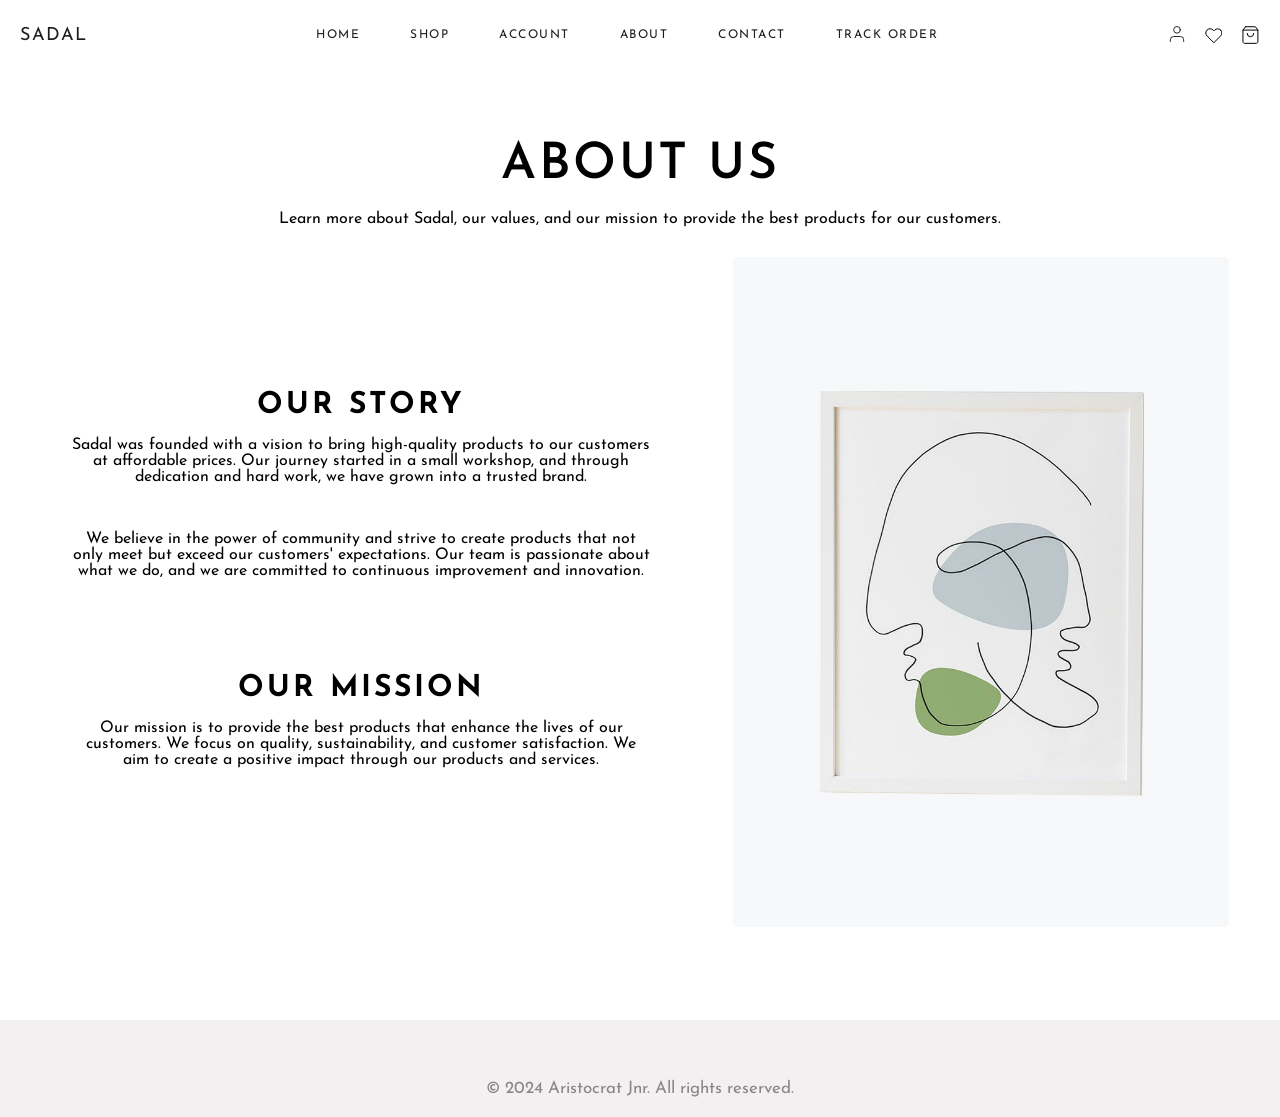
==== about.html @ 6a3a8642 "init" ====
<!DOCTYPE html>
<html lang="en">

<head>
    <meta charset="UTF-8">
    <meta name="viewport" content="width=device-width, initial-scale=1.0">
    <title>About Us - Sadal</title>
    <link href="https://fonts.googleapis.com/css2?family=Josefin+Sans:wght@500;600&display=swap" rel="stylesheet">
    <link rel="stylesheet" href="https://cdnjs.cloudflare.com/ajax/libs/font-awesome/5.14.0/css/all.min.css">
    <link rel="icon" type="image/x-icon" href="images/favicon.ico">
    <link rel="stylesheet" href="style.css"> <!-- Main styles for the site -->
    <link rel="stylesheet" href="about.css"> <!-- Specific styles for the about page -->
</head>

<body>
    <!-- HEADER -->
    <header>
        <div class="container">
            <div class="navbar">
                <a class="logo" href="index.html">Sadal</a>
                <ul class="nav-list">
                    <li><a href="index.html">Home</a></li>
                    <li><a href="shop.html">Shop</a></li>
                    <li><a href="account.html">Account</a></li>
                    <li><a href="about.html">About</a></li>
                    <li><a href="contact.html">Contact</a></li>
                    <li><a href="track_order.html">Track Order</a></li>

                </ul>
                <div class="icons">
                    <svg xmlns="http://www.w3.org/2000/svg" width="20" height="20" viewBox="0 0 24 24" fill="none" stroke="currentColor" stroke-width="1" stroke-linecap="round" stroke-linejoin="round" class="feather feather-user">
                        <path d="M20 21v-2a4 4 0 0 0-4-4H8a4 4 0 0 0-4 4v2"></path>
                        <circle cx="12" cy="7" r="4"></circle>
                    </svg>
                    <svg xmlns="http://www.w3.org/2000/svg" class="qodef-wishlist-heart-svg" x="0px" y="0px" width="17.5px" height="15.542px" viewBox="1.075 1.364 17.5 15.542">
                        <path fill="none" stroke="#000000" stroke-linecap="round" stroke-linejoin="round" d="M16.674,3.385 c-1.644-1.644-4.309-1.644-5.953,0c-0.001,0-0.001,0-0.001,0L9.907,4.198l-0.81-0.813c-1.645-1.644-4.313-1.644-5.956,0 c-1.645,1.644-1.645,4.312,0,5.957l0.812,0.81l5.954,5.956l5.956-5.956l0.811-0.81c1.644-1.645,1.646-4.311,0.002-5.955 C16.676,3.387,16.676,3.386,16.674,3.385z"></path>
                    </svg>
                    <svg xmlns="http://www.w3.org/2000/svg" class="qodef-dropdown-cart-svg" width="19.816" height="18" viewBox="51.878 -0.952 19.816 18">
                        <g fill="none" stroke="#000" stroke-linecap="round" stroke-linejoin="round">
                            <path d="M57.33-.197L54.843 3.12v11.61c0 .916.742 1.658 1.659 1.658h11.609c.917 0 1.659-.742 1.659-1.658V3.12L67.283-.197H57.33zM54.843 3.12h14.928M65.624 6.438a3.317 3.317 0 11-6.634 0"></path>
                        </g>
                    </svg>
                </div>
                <div class="menu-toggle">
                    <i class="fas fa-bars"></i>
                    <i class="fas fa-times"></i>
                </div>
            </div>
        </div>
    </header>

    <!-- ABOUT PAGE CONTENT -->
    <section class="about">
        <div class="container">
            <h1>About Us</h1>
            <p>Learn more about Sadal, our values, and our mission to provide the best products for our customers.</p>
            <div class="about-content" align="center">
                <div class="about-text">
                    <h2>Our Story</h2><br>
                    <p>Sadal was founded with a vision to bring high-quality products to our customers at affordable prices. Our journey started in a small workshop, and through dedication and hard work, we have grown into a trusted brand.</p><br>
                    <p>We believe in the power of community and strive to create products that not only meet but exceed our customers' expectations. Our team is passionate about what we do, and we are committed to continuous improvement and innovation.</p><br><br><br><br>
                    <h2>Our Mission</h2><br>
                    <p>Our mission is to provide the best products that enhance the lives of our customers. We focus on quality, sustainability, and customer satisfaction. We aim to create a positive impact through our products and services.</p>
                </div>
                <div class="about-image">
                    <img src="images/shop-8.jpg" alt="About Us">
                </div>
            </div>
        </div>
    </section>

    <!-- FOOTER -->
    <footer>
        <div class="container" align="center">
            <p>&copy; 2024 Aristocrat Jnr. All rights reserved.</p>
        </div>
    </footer>
</body>

</html>
---- style.css ----
* {
    margin: 0;
    padding: 0;
    box-sizing: border-box;
}

@font-face {
    font-family: "TheGwatmey";
    src: url('textfonts/TheGwathmey.woff') format('woff');
}

@font-face {
    font-family: "EBGaramondItalic";
    src: url('textfonts/EBGaramond-Italic.woff') format('woff');
}

html {
    font-size: 10px;
    font-family: "Josefin Sans", sans-serif;
}

:root {
    --primary-color: #1d1d1d;        
}

.container,
.small-container,
.medium-container {
    width: 100%;
    max-width: 130rem;
    margin: auto;
    padding: 0 2rem;
}

.small-container {
    max-width: 100rem;
}

.medium-container {
    max-width: 120rem;
}

ul {
    list-style: none;
}

a {
    text-decoration: none;
    color: var(--primary-color);
}

/* HEADER */

.navbar .logo {
    font-size: 1.8rem;
}

.navbar {
    display: flex;
    align-items: center;
    justify-content: space-between;
    padding: 2rem 0;
    height: 7rem;
}

.nav-list {
    display: flex;
}

.nav-list li:not(:last-child) {
    margin-right: 5rem; 
}

.navbar a {
    font-size: 1.2rem;
    text-transform: uppercase;
    letter-spacing: 1.5px;
}

.navbar a {
    transition: opacity .3s;
}

.navbar a:hover {
    opacity: .6;
}

.navbar div svg:not(:last-child) {
    margin-right: 1.5rem;
}

.menu-toggle {
    font-size: 2.2rem;
    color: #ddd;
    cursor: pointer;
    display: none;
    z-index: 1000;
}

.timeless {
    font-size: 5rem;
    color: #f42153;
    font-family: "TheGwatmey";
    font-weight: normal;
}

.row {
    display: flex;
    justify-content: space-around;
    align-items: center;
    flex-wrap: wrap;
}

.hero {
    background-color: #f2f0f1;
}

.col-2 {
    flex-basis: 50%;
    min-width: 30rem;
}

.hero-info {
    flex-basis: 50%;
    align-self: flex-start;
    padding: 12rem 0;
    min-width: 30rem;
}

.hero-image {
    min-width: 30rem;
}

.col-2 img,
.hero-image img {
    max-width: 100%;
    text-align: center;
}

h1 {
    font-size: 5rem;
    font-weight: 600;
    text-transform: uppercase;
    letter-spacing: .25rem;
    margin: 2rem 0;
}

.hero p,
.offer p {
    font-size: 1.9rem;
    color: #4c4c43;
    margin: 2rem 0;
    line-height: 1.5;
}

.btn {
    display: inline-block;
    border: .1rem solid #4c4c43;
    padding: 1.2rem 2.2rem;
    margin-top: 1.5rem;
    font-size: 1.9rem;
    font-family: "EBGaramondItalic";
    transition: all .3s;
}

.btn:hover {
    background-color: #4c4c43;
    color: #f2f0f1;
}

.navbar svg {
    cursor: pointer;
}

.menu-icon {
    width: 2.6rem;
    margin-left: 2rem;
    display: none;
}

/* FEATURED CATEGORIES */

.categories {
    margin: 7rem 0;
}

.col-3 {
    flex-basis: 30%;
    min-width: 25rem;
    margin-bottom: 3rem;
}

.col-3 img {
    width: 100%;
}

/* FEATURED CATEGORIES */

.featured {
    margin: 10rem 0;
}

.col-4 {
    flex-basis: 25%;
    min-width: 20rem;
    padding: 1rem;
    margin-bottom: 5rem;
    transition: transform .5s;
}

.col-4 img {
    width: 100%;
}

h2 {
    font-size: 3rem;
    text-transform: uppercase;
    letter-spacing: .3rem;
}

.title {
    text-align: center;
    margin: 15rem auto 7rem;
    line-height: 1.8;
    position: relative;
}

.title::after {
    content: '';
    position: absolute;
    left: 50%;
    transform: translateX(-50%);
    bottom: 0;
    height: .5rem;
    width: 10rem;
    background-color: #f42153;
    border-radius: .5rem;
}

h4 {
    font-weight: normal;
    text-transform: uppercase;
    letter-spacing: .1rem;
    font-size: 1.3rem;
    color: #1d1d1d;
    margin: .8rem 0;
}

.col-4 p {
    font-size: 1.4rem;
    margin: .5rem 0;
}

.rating .fas {
    color: #f42153;
    font-size: 1.4rem;
}

.col-4:hover {
    transform: translateY(-.5rem);
}

/* LASTEST PRODUCTS */

small {
    font-family: "EBGaramondItalic";
    color: #4c4c43;
    font-size: 2rem;
    text-align: center;
    display: block;
}

.latest-products h2 {
    margin: 0;
    margin: 1.5rem 0 7rem;
}

/* OFFER */

.offer {
    margin: 5rem 0;
    background-color: #e3ebf0;
    margin-top: 8rem;
    padding: 7rem 0 5rem;
}

.offer .col-2:last-child {
    padding-left: 5rem;
}

.offer small,
.single-product small {
    text-align: left;
    margin-bottom: 1.5rem;
}

.offer h3 {
    font-size: 4rem;
    font-weight: 500;
    text-transform: uppercase;
    letter-spacing: 1px;
    margin-bottom: 2rem;
}

/* TESTIMONIALS */

.testimonials {
    padding-top: 10rem;
}

.testimonials .col-3 {
    text-align: center;
    padding: 4rem 2rem;
    box-shadow: 0 0 2rem 0px rgba(0,0,0,0.1);
    cursor: pointer;
    transition: transform 0.5s;
}

.testimonials .col-3:hover {
    transform: translateY(-10px);
}

.testimonials .col-3 img {
    width: 5rem;
    margin-top: 2rem;
    border-radius: 50%;
}

.fas.fa-quote-left {
    font-size: 3.4rem;
    color: #f42153;
}

.col-3 p {
    font-size: 1.5rem;
    line-height: 1.5;
    margin: 1.2rem 0;
    color: #777;
}

.testimonials .col-3 h3 {
    font-weight: 600;
    color: #555;
    font-size: 1.6rem;
    margin-top: 1rem;
}

/* BRAND */

.brands,
.assurance {
    margin: 10rem auto;
}

.col-5 {
    width: 16rem;
}

.col-5 img {
    width: 100%;
}

/* FOOTER */

footer {
    padding: 6rem 0 2rem;
    background-color: #f2f0f1;
}

footer h4 {
    font-size: 1.8rem;
    margin-bottom: 2.2rem;
}

footer p,
footer a {
    font-size: 1.7rem;
    color: rgb(139, 134, 134);
}

footer a {
    display: inline-block;
    margin-bottom: 1.7rem;
    transition: color .3s;
}

footer a:hover {
    color: var(--primary-color);
}

.footer-col-1,
.footer-col-2,
.footer-col-3,
.footer-col-4 {
    min-width: 25rem;
    margin-bottom: 3rem;
}

footer img {
    width: 18rem;
    margin-bottom: 2rem;
}

.footer-col-1 {
    flex-basis: 30%;
}

.footer-col-1 .logo {
    font-size: 1.8rem;
    text-transform: uppercase;
    color: var(--primary-color);
}

.row {
    align-items: flex-start;
}

.social_icons {
    font-size: 1.9rem;
}

.social_link {
    margin-right: 1.4rem;
    transition: color .3s;
}

.social_link:hover {
    color: var(--primary-color);
}

/*                        SHOP PAGE                        */

.row-2 {
    justify-content: space-between;
    margin: 10rem auto 5rem;
}

select {
    padding: .6rem;
    border: .1rem solid #555;
    outline: none;
    background: transparent;
}

.pagination span {
    display: inline-block;
    height: 4rem;
    width: 4rem;
    line-height: 4rem;
    border: 1px solid #555;
    font-size: 1.5rem;
    text-align: center;
    margin-left: 1rem;
    cursor: pointer;
    transition: all .3s;
}

.pagination span:hover {
    background-color: #f42153;
    border-color: #f42153;
    color: #fff;
}

/* ASSURANCE SECTION */

.assurance .col-4:hover {
    transform: translateY(0);
}

.assurance img {
    width: 5rem;
}

.assurance p {
    text-transform: uppercase;
    font-size: 1.6rem;
    margin-top: 1.5rem;
    font-weight: 500;
    letter-spacing: .1rem;
    color: var(--primary-color);
}



/*                          SINGLE PRODUCT PAGE                       */

.single-product {
    margin-top: 7rem;
}

.single-product h1 {
    font-size: 4rem;
}

.single-product p {
    font-size: 1.9rem;
    color: #555;
    line-height: 1.5;
}

.single-product .col-2 img {
    padding: 0;
}

.single-product .col-2 {
    padding: 2rem;
}

.order {
    display: flex;
    flex-wrap: wrap;
    align-items: center;
    margin-top: 5rem;
}

.single-product select {
    color: var(--primary-color);
    margin-right: 2rem;
    margin-bottom: 2rem;
    display: inline-block;
    border: .1rem solid #ddd;
    padding: .5rem 2rem;
    font-size: 1.9rem;
    font-family: "Josefin Sans", sans-serif;
    height: 5.5rem;
}

.single-product .btn {
    margin: 0;
    margin-bottom: 2rem;
    height: 5.5rem;
}

.wish {
    display: inline-block;
    margin-top: 1rem;
    font-size: 1.9rem;
    font-family: "EBGaramondItalic";
}

.wish svg {
    margin-right: 1rem;
}

.other-details {
    display: flex;
    flex-direction: column;
    align-items: flex-start;
    margin-top: 4rem;
}

.other-details h4 {
    margin: 1rem 0;
    font-weight: 600;
    letter-spacing: .2rem;
}

.other-details span {
    font-family: "EBGaramondItalic";
    font-weight: normal;
    font-size: 1.6rem;
    color: #777;
    text-transform: capitalize;
    margin-left: 1.5rem;
}

.view-more {
    font-size: 2rem;
}


/*                          ACCOUNT PAGE                       */

footer.bg-white {
    background-color: #fff;
}

.account {
    padding: 5rem 0;
    background-color: #f2f0f1;
}

.form-container {
    font-size: 2rem;
    background-color: #fff;
    width: 30rem;
    height: 40rem;
    text-align: center;
    position: relative;
    padding: 2rem 0;
    margin: auto;
    box-shadow: 0 0 2rem 0 rgba(0,0,0,0.1);
    overflow: hidden;
}

.form-container span {
    display: inline-block;
    font-weight: bold;
    padding: 0 1rem;
    color: #555;
    cursor: pointer;
    width: 10rem;
}

.form-btn {
    display: inline-block;
}

.form-container form {
    max-width: 30rem;
    padding: 0 2rem;
    position: absolute;
    top: 11rem;
    transition: transform 1s;
}

form input {
    font-size: 1.6rem;
    width: 100%;
    height: 3.5rem;
    margin: 1.5rem 0;
    padding: 2rem 1rem;
    border: 1px solid #ddd;
    outline: none;
    font-family: "Josefin Sans", sans-serif;
}

form .btn {
    width: 100%;
    border: none;
    cursor: pointer;
    margin: 1rem 0;
    outline: none;
}

#LoginForm {
    left: -30rem;
}

#RegForm {
    left: 0;
}

form a {
    font-size: 1.5rem;
}

#Indicator {
    width: 10rem;
    border: none;
    background-color: #4c4c43;
    height: .3rem;
    margin-top: .8rem;
    transform: translateX(10rem);
    transition: transform 1s;
}

/* MEDIA QUERIES */

@media only screen and (max-width: 800px) {

   .menu-toggle {
       display: block;
   }

   .fa-bars {
       color: var(--primary-color);
   }

   .fa-times {
       display: none;
   }

    .nav-list {
       background-color: #4c4c43;
       position: fixed;
       top: 0;
       left: 0;
       width: 100%;
       min-height: 100vh;
       flex-direction: column;
       justify-content: center;
       align-items: center;
       transform: translateY(-100%);
       transition: transform .5s;
       z-index: 100;
   }

    .nav-list li:not(:last-child) {
        margin-right: 0;
    }

    .nav-list li {
        margin: 3.5rem 0;
    }

    .menu-toggle.show .fa-bars {
        display: none;
    }

    .menu-toggle.show .fa-times {
        display: block;
    }

    .nav-list.show {
        transform: translateY(0);
    }

    .navbar a {
        color: #e3ebf0;
    }

    .logo {
        color: var(--primary-color) !important;
    }

    .navbar svg {
        display: none;
    }

    .footer-col-1 p {
        line-height: 1.4;
    }
}


@media screen and (max-width: 600px) {
    .row {
        text-align: center;
    }

    .offer .col-2:last-child {
        padding-left: 0;
        margin-top: 5rem;
    }

    .offer small {
        text-align: center;
    }

    .col-2, .col-3, .col-4 {
        flex-basis: 100%;
    }

    .single-product .row {
        text-align: left;
    }

    .single-product .col-2 {
        padding: 2rem 0;
    }

    .single-product h1 {
        font-size: 2.5rem;
    }

    .view-more {
        display: none;
    }
    
    .account .col-2:first-child {
        display: none;
    }
}
---- about.css ----
/* ABOUT PAGE STYLES */
.about {
    padding: 5rem 0;
}

.about h1 {
    text-align: center;
    margin-bottom: 2rem;
}

.about p {
    text-align: center;
    font-size: 1.6rem;
    margin-bottom: 3rem;
}

.about-content {
    display: flex;
    justify-content: space-around;
    align-items: center;
    margin-bottom: 4rem;
}

.about-text {
    flex-basis: 50%;
    padding: 2rem;
    font-size: 1.6rem;
}

.about-image {
    flex-basis: 40%;
}

.about-image img {
    width: 100%;
    border-radius: 0.5rem;
}

@media only screen and (max-width: 768px) {
    .about-content {
        flex-direction: column;
        align-items: center;
    }

    .about-text {
        margin-bottom: 3rem;
        text-align: center;
    }

    .about-image img {
        width: 80%;
    }
    /* MEDIA QUERIES */

@media only screen and (max-width: 800px) {

    .menu-toggle {
        display: block;
    }
 
    .fa-bars {
        color: var(--primary-color);
    }
 
    .fa-times {
        display: none;
    }
 
     .nav-list {
        background-color: #4c4c43;
        position: fixed;
        top: 0;
        left: 0;
        width: 100%;
        min-height: 100vh;
        flex-direction: column;
        justify-content: center;
        align-items: center;
        transform: translateY(-100%);
        transition: transform .5s;
        z-index: 100;
    }
 
     .nav-list li:not(:last-child) {
         margin-right: 0;
     }
 
     .nav-list li {
         margin: 3.5rem 0;
     }
 
     .menu-toggle.show .fa-bars {
         display: none;
     }
 
     .menu-toggle.show .fa-times {
         display: block;
     }
 
     .nav-list.show {
         transform: translateY(0);
     }
 
     .navbar a {
         color: #e3ebf0;
     }
 
     .logo {
         color: var(--primary-color) !important;
     }
 
     .navbar svg {
         display: none;
     }
 
     .footer-col-1 p {
         line-height: 1.4;
     }
 }
 
 
 @media screen and (max-width: 600px) {
     .row {
         text-align: center;
     }
 
     .offer .col-2:last-child {
         padding-left: 0;
         margin-top: 5rem;
     }
 
     .offer small {
         text-align: center;
     }
 
     .col-2, .col-3, .col-4 {
         flex-basis: 100%;
     }
 
     .single-product .row {
         text-align: left;
     }
 
     .single-product .col-2 {
         padding: 2rem 0;
     }
 
     .single-product h1 {
         font-size: 2.5rem;
     }
 
     .view-more {
         display: none;
     }
     
     .account .col-2:first-child {
         display: none;
     }
 }
 
}
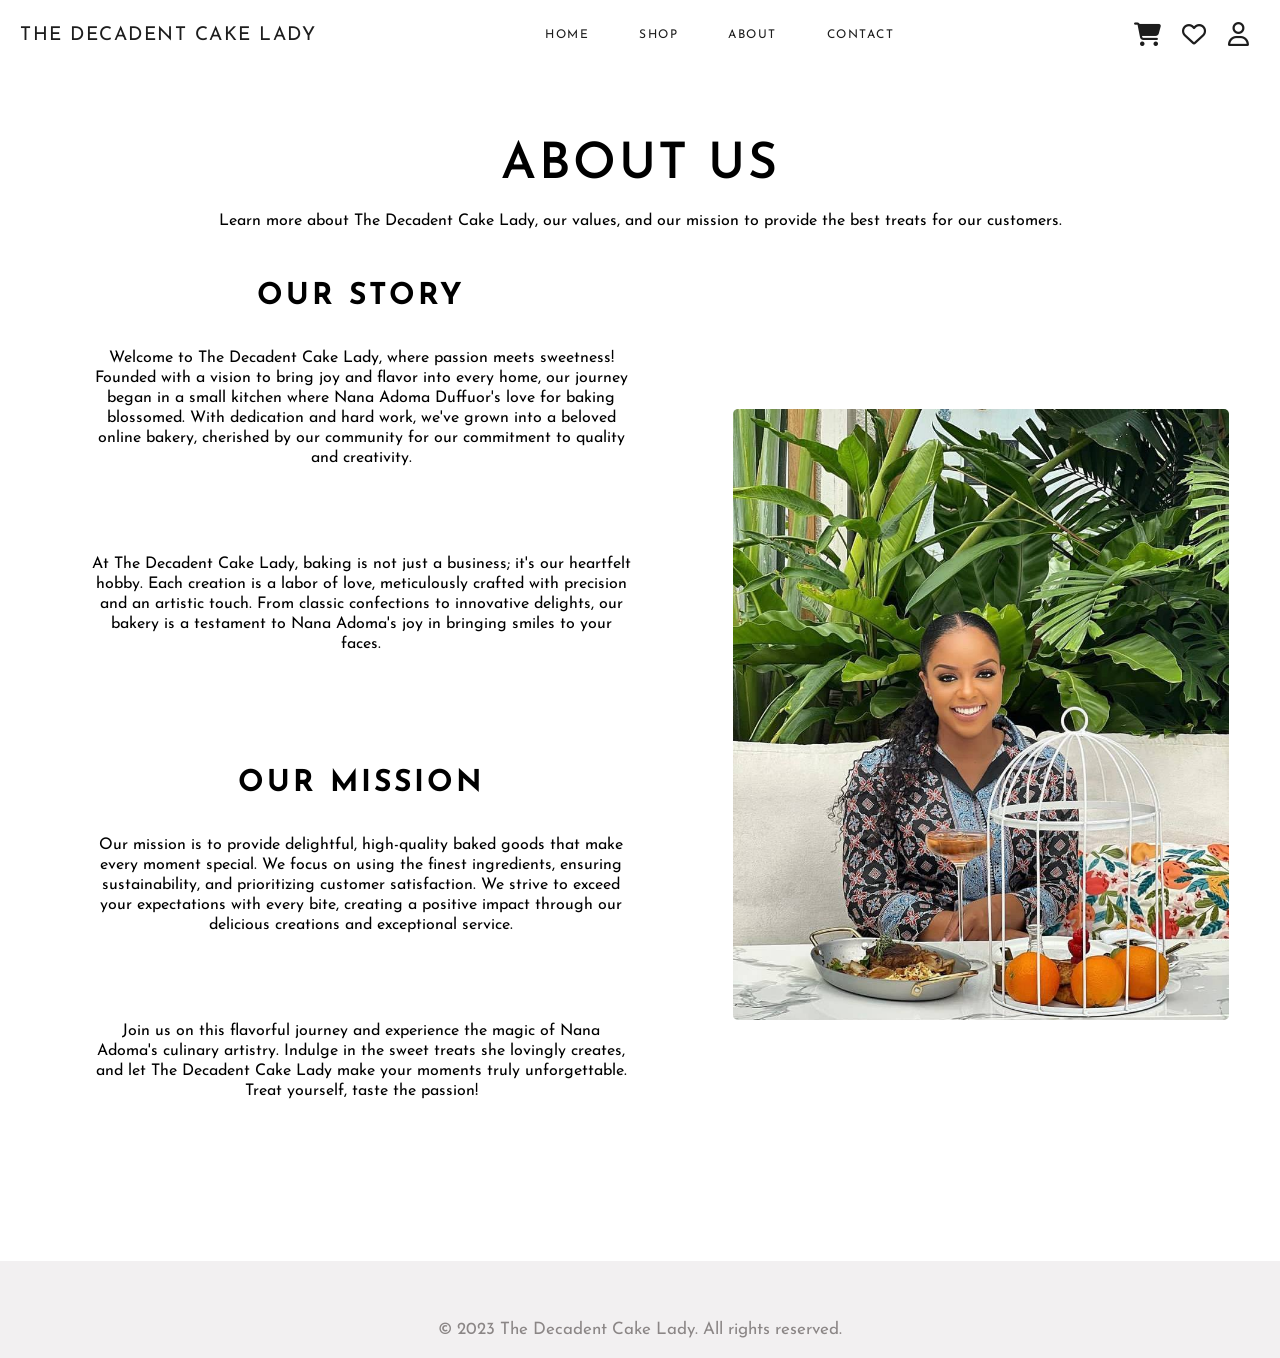
==== commit f875dd59: "about us updated" ====
--- a/about.html
+++ b/about.html
@@ -1,80 +1,129 @@
 <!DOCTYPE html>
 <html lang="en">
+  <head>
+    <meta charset="UTF-8" />
+    <meta name="viewport" content="width=device-width, initial-scale=1.0" />
+    <title>About Us - The Decadent Cake Lady</title>
+    <link
+      href="https://fonts.googleapis.com/css2?family=Josefin+Sans:wght@500;600&display=swap"
+      rel="stylesheet"
+    />
+    <link
+      rel="stylesheet"
+      href="https://cdnjs.cloudflare.com/ajax/libs/font-awesome/5.14.0/css/all.min.css"
+    />
+    <link
+      rel="icon"
+      type="image/x-icon"
+      href="images_v1/decadent-favicon.jpg"
+    />
 
-<head>
-    <meta charset="UTF-8">
-    <meta name="viewport" content="width=device-width, initial-scale=1.0">
-    <title>About Us - Sadal</title>
-    <link href="https://fonts.googleapis.com/css2?family=Josefin+Sans:wght@500;600&display=swap" rel="stylesheet">
-    <link rel="stylesheet" href="https://cdnjs.cloudflare.com/ajax/libs/font-awesome/5.14.0/css/all.min.css">
-    <link rel="icon" type="image/x-icon" href="images/favicon.ico">
-    <link rel="stylesheet" href="style.css"> <!-- Main styles for the site -->
-    <link rel="stylesheet" href="about.css"> <!-- Specific styles for the about page -->
-</head>
+    <link
+      rel="stylesheet"
+      href="https://cdnjs.cloudflare.com/ajax/libs/font-awesome/6.5.2/css/all.min.css"
+      integrity="sha512-SnH5WK+bZxgPHs44uWIX+LLJAJ9/2PkPKZ5QiAj6Ta86w+fsb2TkcmfRyVX3pBnMFcV7oQPJkl9QevSCWr3W6A=="
+      crossorigin="anonymous"
+      referrerpolicy="no-referrer"
+    />
 
-<body>
+    <link rel="stylesheet" href="style.css" />
+    <!-- Main styles for the site -->
+    <link rel="stylesheet" href="about.css" />
+    <!-- Specific styles for the about page -->
+  </head>
+
+  <body>
     <!-- HEADER -->
     <header>
-        <div class="container">
-            <div class="navbar">
-                <a class="logo" href="index.html">Sadal</a>
-                <ul class="nav-list">
-                    <li><a href="index.html">Home</a></li>
-                    <li><a href="shop.html">Shop</a></li>
-                    <li><a href="account.html">Account</a></li>
-                    <li><a href="about.html">About</a></li>
-                    <li><a href="contact.html">Contact</a></li>
-                    <li><a href="track_order.html">Track Order</a></li>
+      <div class="container">
+        <div class="navbar">
+          <a class="logo" href="index.html">THE DECADENT CAKE LADY</a>
+          <ul class="nav-list">
+            <li><a href="index.html">Home</a></li>
+            <li><a href="shop.html">Shop</a></li>
+            <li><a href="about.html">About</a></li>
+            <li><a href="contact.html">Contact</a></li>
+          </ul>
 
-                </ul>
-                <div class="icons">
-                    <svg xmlns="http://www.w3.org/2000/svg" width="20" height="20" viewBox="0 0 24 24" fill="none" stroke="currentColor" stroke-width="1" stroke-linecap="round" stroke-linejoin="round" class="feather feather-user">
-                        <path d="M20 21v-2a4 4 0 0 0-4-4H8a4 4 0 0 0-4 4v2"></path>
-                        <circle cx="12" cy="7" r="4"></circle>
-                    </svg>
-                    <svg xmlns="http://www.w3.org/2000/svg" class="qodef-wishlist-heart-svg" x="0px" y="0px" width="17.5px" height="15.542px" viewBox="1.075 1.364 17.5 15.542">
-                        <path fill="none" stroke="#000000" stroke-linecap="round" stroke-linejoin="round" d="M16.674,3.385 c-1.644-1.644-4.309-1.644-5.953,0c-0.001,0-0.001,0-0.001,0L9.907,4.198l-0.81-0.813c-1.645-1.644-4.313-1.644-5.956,0 c-1.645,1.644-1.645,4.312,0,5.957l0.812,0.81l5.954,5.956l5.956-5.956l0.811-0.81c1.644-1.645,1.646-4.311,0.002-5.955 C16.676,3.387,16.676,3.386,16.674,3.385z"></path>
-                    </svg>
-                    <svg xmlns="http://www.w3.org/2000/svg" class="qodef-dropdown-cart-svg" width="19.816" height="18" viewBox="51.878 -0.952 19.816 18">
-                        <g fill="none" stroke="#000" stroke-linecap="round" stroke-linejoin="round">
-                            <path d="M57.33-.197L54.843 3.12v11.61c0 .916.742 1.658 1.659 1.658h11.609c.917 0 1.659-.742 1.659-1.658V3.12L67.283-.197H57.33zM54.843 3.12h14.928M65.624 6.438a3.317 3.317 0 11-6.634 0"></path>
-                        </g>
-                    </svg>
-                </div>
-                <div class="menu-toggle">
-                    <i class="fas fa-bars"></i>
-                    <i class="fas fa-times"></i>
-                </div>
-            </div>
+          <div class="nav-svg">
+            <a href="">
+              <i class="fa-solid fa-cart-shopping fa-2xl"></i>
+            </a>
+            <a href="">
+              <i class="fa-regular fa-heart fa-2xl"></i>
+            </a>
+            <a href="account.html">
+              <i class="fa-regular fa-user fa-2xl"></i>
+            </a>
+          </div>
+
+          <div class="menu-toggle">
+            <i class="fas fa-bars"></i>
+            <i class="fas fa-times"></i>
+          </div>
         </div>
+      </div>
     </header>
 
     <!-- ABOUT PAGE CONTENT -->
     <section class="about">
-        <div class="container">
-            <h1>About Us</h1>
-            <p>Learn more about Sadal, our values, and our mission to provide the best products for our customers.</p>
-            <div class="about-content" align="center">
-                <div class="about-text">
-                    <h2>Our Story</h2><br>
-                    <p>Sadal was founded with a vision to bring high-quality products to our customers at affordable prices. Our journey started in a small workshop, and through dedication and hard work, we have grown into a trusted brand.</p><br>
-                    <p>We believe in the power of community and strive to create products that not only meet but exceed our customers' expectations. Our team is passionate about what we do, and we are committed to continuous improvement and innovation.</p><br><br><br><br>
-                    <h2>Our Mission</h2><br>
-                    <p>Our mission is to provide the best products that enhance the lives of our customers. We focus on quality, sustainability, and customer satisfaction. We aim to create a positive impact through our products and services.</p>
-                </div>
-                <div class="about-image">
-                    <img src="images/shop-8.jpg" alt="About Us">
-                </div>
-            </div>
+      <div class="container">
+        <h1>About Us</h1>
+        <p>
+          Learn more about The Decadent Cake Lady, our values, and our mission
+          to provide the best treats for our customers.
+        </p>
+        <div class="about-content" align="center">
+          <div class="about-text">
+            <h2>Our Story</h2>
+            <br />
+            <p class="about-text">
+              Welcome to The Decadent Cake Lady, where passion meets sweetness!
+              Founded with a vision to bring joy and flavor into every home, our
+              journey began in a small kitchen where Nana Adoma Duffuor's love
+              for baking blossomed. With dedication and hard work, we've grown
+              into a beloved online bakery, cherished by our community for our
+              commitment to quality and creativity.
+            </p>
+            <br />
+            <p class="about-text">
+              At The Decadent Cake Lady, baking is not just a business; it's our
+              heartfelt hobby. Each creation is a labor of love, meticulously
+              crafted with precision and an artistic touch. From classic
+              confections to innovative delights, our bakery is a testament to
+              Nana Adoma's joy in bringing smiles to your faces.
+            </p>
+            <br /><br /><br /><br />
+            <h2>Our Mission</h2>
+            <br />
+            <p class="about-text">
+              Our mission is to provide delightful, high-quality baked goods
+              that make every moment special. We focus on using the finest
+              ingredients, ensuring sustainability, and prioritizing customer
+              satisfaction. We strive to exceed your expectations with every
+              bite, creating a positive impact through our delicious creations
+              and exceptional service.
+            </p>
+            <br />
+            <p class="about-text">
+              Join us on this flavorful journey and experience the magic of Nana
+              Adoma's culinary artistry. Indulge in the sweet treats she
+              lovingly creates, and let The Decadent Cake Lady make your moments
+              truly unforgettable. Treat yourself, taste the passion!
+            </p>
+          </div>
+          <div class="about-image">
+            <img src="images_v1/nana.jpg" alt="About Us" />
+          </div>
         </div>
+      </div>
     </section>
 
     <!-- FOOTER -->
     <footer>
-        <div class="container" align="center">
-            <p>&copy; 2024 Aristocrat Jnr. All rights reserved.</p>
-        </div>
+      <div class="container" align="center">
+        <p>&copy; 2023 The Decadent Cake Lady. All rights reserved.</p>
+      </div>
     </footer>
-</body>
-
+  </body>
 </html>
--- a/style.css
+++ b/style.css
@@ -1,764 +1,768 @@
 * {
-    margin: 0;
-    padding: 0;
-    box-sizing: border-box;
+  margin: 0;
+  padding: 0;
+  box-sizing: border-box;
 }
 
 @font-face {
-    font-family: "TheGwatmey";
-    src: url('textfonts/TheGwathmey.woff') format('woff');
+  font-family: "TheGwatmey";
+  src: url("textfonts/TheGwathmey.woff") format("woff");
 }
 
 @font-face {
-    font-family: "EBGaramondItalic";
-    src: url('textfonts/EBGaramond-Italic.woff') format('woff');
+  font-family: "EBGaramondItalic";
+  src: url("textfonts/EBGaramond-Italic.woff") format("woff");
 }
 
 html {
-    font-size: 10px;
-    font-family: "Josefin Sans", sans-serif;
+  font-size: 10px;
+  font-family: "Josefin Sans", sans-serif;
 }
 
 :root {
-    --primary-color: #1d1d1d;        
+  --primary-color: #1d1d1d;
 }
 
 .container,
 .small-container,
 .medium-container {
-    width: 100%;
-    max-width: 130rem;
-    margin: auto;
-    padding: 0 2rem;
+  width: 100%;
+  max-width: 130rem;
+  margin: auto;
+  padding: 0 2rem;
 }
 
 .small-container {
-    max-width: 100rem;
+  max-width: 100rem;
 }
 
 .medium-container {
-    max-width: 120rem;
+  max-width: 120rem;
 }
 
 ul {
-    list-style: none;
+  list-style: none;
 }
 
 a {
-    text-decoration: none;
-    color: var(--primary-color);
+  text-decoration: none;
+  color: var(--primary-color);
 }
 
 /* HEADER */
 
 .navbar .logo {
-    font-size: 1.8rem;
+  font-size: 1.9rem;
 }
 
 .navbar {
-    display: flex;
-    align-items: center;
-    justify-content: space-between;
-    padding: 2rem 0;
-    height: 7rem;
+  display: flex;
+  align-items: center;
+  justify-content: space-between;
+  padding: 2rem 0;
+  height: 7rem;
+}
+
+.nav-svg {
+  display: flex;
+  gap: 20px; /* Adjust the spacing between icons */
+  justify-content: center; /* Center icons horizontally */
+  padding: 10px;
 }
 
 .nav-list {
-    display: flex;
+  display: flex;
 }
 
 .nav-list li:not(:last-child) {
-    margin-right: 5rem; 
+  margin-right: 5rem;
 }
 
 .navbar a {
-    font-size: 1.2rem;
-    text-transform: uppercase;
-    letter-spacing: 1.5px;
+  font-size: 1.2rem;
+  text-transform: uppercase;
+  letter-spacing: 1.5px;
 }
 
 .navbar a {
-    transition: opacity .3s;
+  transition: opacity 0.3s;
 }
 
 .navbar a:hover {
-    opacity: .6;
+  opacity: 0.6;
 }
 
 .navbar div svg:not(:last-child) {
-    margin-right: 1.5rem;
+  margin-right: 1.5rem;
 }
 
 .menu-toggle {
-    font-size: 2.2rem;
-    color: #ddd;
-    cursor: pointer;
-    display: none;
-    z-index: 1000;
+  font-size: 2.2rem;
+  color: #ddd;
+  cursor: pointer;
+  display: none;
+  z-index: 1000;
 }
 
 .timeless {
-    font-size: 5rem;
-    color: #f42153;
-    font-family: "TheGwatmey";
-    font-weight: normal;
+  font-size: 5rem;
+  color: #f42153;
+  font-family: "TheGwatmey";
+  font-weight: normal;
 }
 
 .row {
-    display: flex;
-    justify-content: space-around;
-    align-items: center;
-    flex-wrap: wrap;
+  display: flex;
+  justify-content: space-around;
+  align-items: center;
+  flex-wrap: wrap;
 }
 
 .hero {
-    background-color: #f2f0f1;
+  background-color: #f2f0f1;
 }
 
 .col-2 {
-    flex-basis: 50%;
-    min-width: 30rem;
+  flex-basis: 50%;
+  min-width: 30rem;
 }
 
 .hero-info {
-    flex-basis: 50%;
-    align-self: flex-start;
-    padding: 12rem 0;
-    min-width: 30rem;
+  flex-basis: 50%;
+  align-self: flex-start;
+  padding: 12rem 0;
+  min-width: 30rem;
 }
 
 .hero-image {
-    min-width: 30rem;
+  min-width: 30rem;
 }
 
 .col-2 img,
 .hero-image img {
-    max-width: 100%;
-    text-align: center;
+  max-width: 100%;
+  text-align: center;
 }
 
 h1 {
-    font-size: 5rem;
-    font-weight: 600;
-    text-transform: uppercase;
-    letter-spacing: .25rem;
-    margin: 2rem 0;
+  font-size: 5rem;
+  font-weight: 600;
+  text-transform: uppercase;
+  letter-spacing: 0.25rem;
+  margin: 2rem 0;
 }
 
 .hero p,
 .offer p {
-    font-size: 1.9rem;
-    color: #4c4c43;
-    margin: 2rem 0;
-    line-height: 1.5;
+  font-size: 1.9rem;
+  color: #4c4c43;
+  margin: 2rem 0;
+  line-height: 1.5;
 }
 
 .btn {
-    display: inline-block;
-    border: .1rem solid #4c4c43;
-    padding: 1.2rem 2.2rem;
-    margin-top: 1.5rem;
-    font-size: 1.9rem;
-    font-family: "EBGaramondItalic";
-    transition: all .3s;
+  display: inline-block;
+  border: 0.1rem solid #4c4c43;
+  padding: 1.2rem 2.2rem;
+  margin-top: 1.5rem;
+  font-size: 1.9rem;
+  font-family: "EBGaramondItalic";
+  transition: all 0.3s;
 }
 
 .btn:hover {
-    background-color: #4c4c43;
-    color: #f2f0f1;
+  background-color: #4c4c43;
+  color: #f2f0f1;
 }
 
 .navbar svg {
-    cursor: pointer;
+  cursor: pointer;
 }
 
 .menu-icon {
-    width: 2.6rem;
-    margin-left: 2rem;
-    display: none;
+  width: 2.6rem;
+  margin-left: 2rem;
+  display: none;
 }
 
 /* FEATURED CATEGORIES */
 
 .categories {
-    margin: 7rem 0;
+  margin: 7rem 0;
 }
 
 .col-3 {
-    flex-basis: 30%;
-    min-width: 25rem;
-    margin-bottom: 3rem;
+  flex-basis: 30%;
+  min-width: 25rem;
+  margin-bottom: 3rem;
 }
 
 .col-3 img {
-    width: 100%;
+  width: 100%;
 }
 
 /* FEATURED CATEGORIES */
 
 .featured {
-    margin: 10rem 0;
+  margin: 10rem 0;
 }
 
 .col-4 {
-    flex-basis: 25%;
-    min-width: 20rem;
-    padding: 1rem;
-    margin-bottom: 5rem;
-    transition: transform .5s;
+  flex-basis: 25%;
+  min-width: 20rem;
+  padding: 1rem;
+  margin-bottom: 5rem;
+  transition: transform 0.5s;
 }
 
 .col-4 img {
-    width: 100%;
+  width: 100%;
 }
 
 h2 {
-    font-size: 3rem;
-    text-transform: uppercase;
-    letter-spacing: .3rem;
+  font-size: 3rem;
+  text-transform: uppercase;
+  letter-spacing: 0.3rem;
 }
 
 .title {
-    text-align: center;
-    margin: 15rem auto 7rem;
-    line-height: 1.8;
-    position: relative;
+  text-align: center;
+  margin: 15rem auto 7rem;
+  line-height: 1.8;
+  position: relative;
 }
 
 .title::after {
-    content: '';
-    position: absolute;
-    left: 50%;
-    transform: translateX(-50%);
-    bottom: 0;
-    height: .5rem;
-    width: 10rem;
-    background-color: #f42153;
-    border-radius: .5rem;
+  content: "";
+  position: absolute;
+  left: 50%;
+  transform: translateX(-50%);
+  bottom: 0;
+  height: 0.5rem;
+  width: 10rem;
+  background-color: #f42153;
+  border-radius: 0.5rem;
 }
 
 h4 {
-    font-weight: normal;
-    text-transform: uppercase;
-    letter-spacing: .1rem;
-    font-size: 1.3rem;
-    color: #1d1d1d;
-    margin: .8rem 0;
+  font-weight: normal;
+  text-transform: uppercase;
+  letter-spacing: 0.1rem;
+  font-size: 1.3rem;
+  color: #1d1d1d;
+  margin: 0.8rem 0;
 }
 
 .col-4 p {
-    font-size: 1.4rem;
-    margin: .5rem 0;
+  font-size: 1.4rem;
+  margin: 0.5rem 0;
 }
 
 .rating .fas {
-    color: #f42153;
-    font-size: 1.4rem;
+  color: #f42153;
+  font-size: 1.4rem;
 }
 
 .col-4:hover {
-    transform: translateY(-.5rem);
+  transform: translateY(-0.5rem);
 }
 
 /* LASTEST PRODUCTS */
 
 small {
-    font-family: "EBGaramondItalic";
-    color: #4c4c43;
-    font-size: 2rem;
-    text-align: center;
-    display: block;
+  font-family: "EBGaramondItalic";
+  color: #4c4c43;
+  font-size: 2rem;
+  text-align: center;
+  display: block;
 }
 
 .latest-products h2 {
-    margin: 0;
-    margin: 1.5rem 0 7rem;
+  margin: 0;
+  margin: 1.5rem 0 7rem;
 }
 
 /* OFFER */
 
 .offer {
-    margin: 5rem 0;
-    background-color: #e3ebf0;
-    margin-top: 8rem;
-    padding: 7rem 0 5rem;
+  margin: 5rem 0;
+  background-color: #e3ebf0;
+  margin-top: 8rem;
+  padding: 7rem 0 5rem;
 }
 
 .offer .col-2:last-child {
-    padding-left: 5rem;
+  padding-left: 5rem;
 }
 
 .offer small,
 .single-product small {
-    text-align: left;
-    margin-bottom: 1.5rem;
+  text-align: left;
+  margin-bottom: 1.5rem;
 }
 
 .offer h3 {
-    font-size: 4rem;
-    font-weight: 500;
-    text-transform: uppercase;
-    letter-spacing: 1px;
-    margin-bottom: 2rem;
+  font-size: 4rem;
+  font-weight: 500;
+  text-transform: uppercase;
+  letter-spacing: 1px;
+  margin-bottom: 2rem;
 }
 
 /* TESTIMONIALS */
 
 .testimonials {
-    padding-top: 10rem;
+  padding-top: 10rem;
 }
 
 .testimonials .col-3 {
-    text-align: center;
-    padding: 4rem 2rem;
-    box-shadow: 0 0 2rem 0px rgba(0,0,0,0.1);
-    cursor: pointer;
-    transition: transform 0.5s;
+  text-align: center;
+  padding: 4rem 2rem;
+  box-shadow: 0 0 2rem 0px rgba(0, 0, 0, 0.1);
+  cursor: pointer;
+  transition: transform 0.5s;
 }
 
 .testimonials .col-3:hover {
-    transform: translateY(-10px);
+  transform: translateY(-10px);
 }
 
 .testimonials .col-3 img {
-    width: 5rem;
-    margin-top: 2rem;
-    border-radius: 50%;
+  width: 5rem;
+  margin-top: 2rem;
+  border-radius: 50%;
 }
 
 .fas.fa-quote-left {
-    font-size: 3.4rem;
-    color: #f42153;
+  font-size: 3.4rem;
+  color: #f42153;
 }
 
 .col-3 p {
-    font-size: 1.5rem;
-    line-height: 1.5;
-    margin: 1.2rem 0;
-    color: #777;
+  font-size: 1.5rem;
+  line-height: 1.5;
+  margin: 1.2rem 0;
+  color: #777;
 }
 
 .testimonials .col-3 h3 {
-    font-weight: 600;
-    color: #555;
-    font-size: 1.6rem;
-    margin-top: 1rem;
+  font-weight: 600;
+  color: #555;
+  font-size: 1.6rem;
+  margin-top: 1rem;
 }
 
 /* BRAND */
 
 .brands,
 .assurance {
-    margin: 10rem auto;
+  margin: 10rem auto;
 }
 
 .col-5 {
-    width: 16rem;
+  width: 16rem;
 }
 
 .col-5 img {
-    width: 100%;
+  width: 100%;
 }
 
 /* FOOTER */
 
 footer {
-    padding: 6rem 0 2rem;
-    background-color: #f2f0f1;
+  padding: 6rem 0 2rem;
+  background-color: #f2f0f1;
 }
 
 footer h4 {
-    font-size: 1.8rem;
-    margin-bottom: 2.2rem;
+  font-size: 1.8rem;
+  margin-bottom: 2.2rem;
 }
 
 footer p,
 footer a {
-    font-size: 1.7rem;
-    color: rgb(139, 134, 134);
+  font-size: 1.7rem;
+  color: rgb(139, 134, 134);
 }
 
 footer a {
-    display: inline-block;
-    margin-bottom: 1.7rem;
-    transition: color .3s;
+  display: inline-block;
+  margin-bottom: 1.7rem;
+  transition: color 0.3s;
 }
 
 footer a:hover {
-    color: var(--primary-color);
+  color: var(--primary-color);
 }
 
 .footer-col-1,
 .footer-col-2,
 .footer-col-3,
 .footer-col-4 {
-    min-width: 25rem;
-    margin-bottom: 3rem;
+  min-width: 25rem;
+  margin-bottom: 3rem;
 }
 
 footer img {
-    width: 18rem;
-    margin-bottom: 2rem;
+  width: 18rem;
+  margin-bottom: 2rem;
 }
 
 .footer-col-1 {
-    flex-basis: 30%;
+  flex-basis: 30%;
 }
 
 .footer-col-1 .logo {
-    font-size: 1.8rem;
-    text-transform: uppercase;
+  font-size: 1.8rem;
+  text-transform: uppercase;
+  color: var(--primary-color);
+}
+
+.row {
+  align-items: flex-start;
+}
+
+.social_icons {
+  font-size: 1.9rem;
+}
+
+.social_link {
+  margin-right: 1.4rem;
+  transition: color 0.3s;
+}
+
+.social_link:hover {
+  color: var(--primary-color);
+}
+
+/*                        SHOP PAGE                        */
+
+.row-2 {
+  justify-content: space-between;
+  margin: 10rem auto 5rem;
+}
+
+select {
+  padding: 0.6rem;
+  border: 0.1rem solid #555;
+  outline: none;
+  background: transparent;
+}
+
+.pagination span {
+  display: inline-block;
+  height: 4rem;
+  width: 4rem;
+  line-height: 4rem;
+  border: 1px solid #555;
+  font-size: 1.5rem;
+  text-align: center;
+  margin-left: 1rem;
+  cursor: pointer;
+  transition: all 0.3s;
+}
+
+.pagination span:hover {
+  background-color: #f42153;
+  border-color: #f42153;
+  color: #fff;
+}
+
+/* ASSURANCE SECTION */
+
+.assurance .col-4:hover {
+  transform: translateY(0);
+}
+
+.assurance img {
+  width: 5rem;
+}
+
+.assurance p {
+  text-transform: uppercase;
+  font-size: 1.6rem;
+  margin-top: 1.5rem;
+  font-weight: 500;
+  letter-spacing: 0.1rem;
+  color: var(--primary-color);
+}
+
+/*                          SINGLE PRODUCT PAGE                       */
+
+.single-product {
+  margin-top: 7rem;
+}
+
+.single-product h1 {
+  font-size: 4rem;
+}
+
+.single-product p {
+  font-size: 1.9rem;
+  color: #555;
+  line-height: 1.5;
+}
+
+.single-product .col-2 img {
+  padding: 0;
+}
+
+.single-product .col-2 {
+  padding: 2rem;
+}
+
+.order {
+  display: flex;
+  flex-wrap: wrap;
+  align-items: center;
+  margin-top: 5rem;
+}
+
+.single-product select {
+  color: var(--primary-color);
+  margin-right: 2rem;
+  margin-bottom: 2rem;
+  display: inline-block;
+  border: 0.1rem solid #ddd;
+  padding: 0.5rem 2rem;
+  font-size: 1.9rem;
+  font-family: "Josefin Sans", sans-serif;
+  height: 5.5rem;
+}
+
+.single-product .btn {
+  margin: 0;
+  margin-bottom: 2rem;
+  height: 5.5rem;
+}
+
+.wish {
+  display: inline-block;
+  margin-top: 1rem;
+  font-size: 1.9rem;
+  font-family: "EBGaramondItalic";
+}
+
+.wish svg {
+  margin-right: 1rem;
+}
+
+.other-details {
+  display: flex;
+  flex-direction: column;
+  align-items: flex-start;
+  margin-top: 4rem;
+}
+
+.other-details h4 {
+  margin: 1rem 0;
+  font-weight: 600;
+  letter-spacing: 0.2rem;
+}
+
+.other-details span {
+  font-family: "EBGaramondItalic";
+  font-weight: normal;
+  font-size: 1.6rem;
+  color: #777;
+  text-transform: capitalize;
+  margin-left: 1.5rem;
+}
+
+.view-more {
+  font-size: 2rem;
+}
+
+/*                          ACCOUNT PAGE                       */
+
+footer.bg-white {
+  background-color: #fff;
+}
+
+.account {
+  padding: 5rem 0;
+  background-color: #f2f0f1;
+}
+
+.form-container {
+  font-size: 2rem;
+  background-color: #fff;
+  width: 30rem;
+  height: 40rem;
+  text-align: center;
+  position: relative;
+  padding: 2rem 0;
+  margin: auto;
+  box-shadow: 0 0 2rem 0 rgba(0, 0, 0, 0.1);
+  overflow: hidden;
+}
+
+.form-container span {
+  display: inline-block;
+  font-weight: bold;
+  padding: 0 1rem;
+  color: #555;
+  cursor: pointer;
+  width: 10rem;
+}
+
+.form-btn {
+  display: inline-block;
+}
+
+.form-container form {
+  max-width: 30rem;
+  padding: 0 2rem;
+  position: absolute;
+  top: 11rem;
+  transition: transform 1s;
+}
+
+form input {
+  font-size: 1.6rem;
+  width: 100%;
+  height: 3.5rem;
+  margin: 1.5rem 0;
+  padding: 2rem 1rem;
+  border: 1px solid #ddd;
+  outline: none;
+  font-family: "Josefin Sans", sans-serif;
+}
+
+form .btn {
+  width: 100%;
+  border: none;
+  cursor: pointer;
+  margin: 1rem 0;
+  outline: none;
+}
+
+#LoginForm {
+  left: -30rem;
+}
+
+#RegForm {
+  left: 0;
+}
+
+form a {
+  font-size: 1.5rem;
+}
+
+#Indicator {
+  width: 10rem;
+  border: none;
+  background-color: #4c4c43;
+  height: 0.3rem;
+  margin-top: 0.8rem;
+  transform: translateX(10rem);
+  transition: transform 1s;
+}
+
+/* MEDIA QUERIES */
+
+@media only screen and (max-width: 800px) {
+  .menu-toggle {
+    display: block;
+  }
+
+  .fa-bars {
     color: var(--primary-color);
-}
-
-.row {
-    align-items: flex-start;
-}
-
-.social_icons {
-    font-size: 1.9rem;
-}
-
-.social_link {
-    margin-right: 1.4rem;
-    transition: color .3s;
-}
-
-.social_link:hover {
-    color: var(--primary-color);
-}
-
-/*                        SHOP PAGE                        */
-
-.row-2 {
-    justify-content: space-between;
-    margin: 10rem auto 5rem;
-}
-
-select {
-    padding: .6rem;
-    border: .1rem solid #555;
-    outline: none;
-    background: transparent;
-}
-
-.pagination span {
-    display: inline-block;
-    height: 4rem;
-    width: 4rem;
-    line-height: 4rem;
-    border: 1px solid #555;
-    font-size: 1.5rem;
+  }
+
+  .fa-times {
+    display: none;
+  }
+
+  .nav-list {
+    background-color: #4c4c43;
+    position: fixed;
+    top: 0;
+    left: 0;
+    width: 100%;
+    min-height: 100vh;
+    flex-direction: column;
+    justify-content: center;
+    align-items: center;
+    transform: translateY(-100%);
+    transition: transform 0.5s;
+    z-index: 100;
+  }
+
+  .nav-list li:not(:last-child) {
+    margin-right: 0;
+  }
+
+  .nav-list li {
+    margin: 3.5rem 0;
+  }
+
+  .menu-toggle.show .fa-bars {
+    display: none;
+  }
+
+  .menu-toggle.show .fa-times {
+    display: block;
+  }
+
+  .nav-list.show {
+    transform: translateY(0);
+  }
+
+  .navbar a {
+    color: #e3ebf0;
+  }
+
+  .logo {
+    color: var(--primary-color) !important;
+  }
+
+  .navbar svg {
+    display: none;
+  }
+
+  .footer-col-1 p {
+    line-height: 1.4;
+  }
+}
+
+@media screen and (max-width: 600px) {
+  .row {
     text-align: center;
-    margin-left: 1rem;
-    cursor: pointer;
-    transition: all .3s;
-}
-
-.pagination span:hover {
-    background-color: #f42153;
-    border-color: #f42153;
-    color: #fff;
-}
-
-/* ASSURANCE SECTION */
-
-.assurance .col-4:hover {
-    transform: translateY(0);
-}
-
-.assurance img {
-    width: 5rem;
-}
-
-.assurance p {
-    text-transform: uppercase;
-    font-size: 1.6rem;
-    margin-top: 1.5rem;
-    font-weight: 500;
-    letter-spacing: .1rem;
-    color: var(--primary-color);
-}
-
-
-
-/*                          SINGLE PRODUCT PAGE                       */
-
-.single-product {
-    margin-top: 7rem;
-}
-
-.single-product h1 {
-    font-size: 4rem;
-}
-
-.single-product p {
-    font-size: 1.9rem;
-    color: #555;
-    line-height: 1.5;
-}
-
-.single-product .col-2 img {
-    padding: 0;
-}
-
-.single-product .col-2 {
-    padding: 2rem;
-}
-
-.order {
-    display: flex;
-    flex-wrap: wrap;
-    align-items: center;
+  }
+
+  .offer .col-2:last-child {
+    padding-left: 0;
     margin-top: 5rem;
-}
-
-.single-product select {
-    color: var(--primary-color);
-    margin-right: 2rem;
-    margin-bottom: 2rem;
-    display: inline-block;
-    border: .1rem solid #ddd;
-    padding: .5rem 2rem;
-    font-size: 1.9rem;
-    font-family: "Josefin Sans", sans-serif;
-    height: 5.5rem;
-}
-
-.single-product .btn {
-    margin: 0;
-    margin-bottom: 2rem;
-    height: 5.5rem;
-}
-
-.wish {
-    display: inline-block;
-    margin-top: 1rem;
-    font-size: 1.9rem;
-    font-family: "EBGaramondItalic";
-}
-
-.wish svg {
-    margin-right: 1rem;
-}
-
-.other-details {
-    display: flex;
-    flex-direction: column;
-    align-items: flex-start;
-    margin-top: 4rem;
-}
-
-.other-details h4 {
-    margin: 1rem 0;
-    font-weight: 600;
-    letter-spacing: .2rem;
-}
-
-.other-details span {
-    font-family: "EBGaramondItalic";
-    font-weight: normal;
-    font-size: 1.6rem;
-    color: #777;
-    text-transform: capitalize;
-    margin-left: 1.5rem;
-}
-
-.view-more {
-    font-size: 2rem;
-}
-
-
-/*                          ACCOUNT PAGE                       */
-
-footer.bg-white {
-    background-color: #fff;
-}
-
-.account {
-    padding: 5rem 0;
-    background-color: #f2f0f1;
-}
-
-.form-container {
-    font-size: 2rem;
-    background-color: #fff;
-    width: 30rem;
-    height: 40rem;
+  }
+
+  .offer small {
     text-align: center;
-    position: relative;
+  }
+
+  .col-2,
+  .col-3,
+  .col-4 {
+    flex-basis: 100%;
+  }
+
+  .single-product .row {
+    text-align: left;
+  }
+
+  .single-product .col-2 {
     padding: 2rem 0;
-    margin: auto;
-    box-shadow: 0 0 2rem 0 rgba(0,0,0,0.1);
-    overflow: hidden;
-}
-
-.form-container span {
-    display: inline-block;
-    font-weight: bold;
-    padding: 0 1rem;
-    color: #555;
-    cursor: pointer;
-    width: 10rem;
-}
-
-.form-btn {
-    display: inline-block;
-}
-
-.form-container form {
-    max-width: 30rem;
-    padding: 0 2rem;
-    position: absolute;
-    top: 11rem;
-    transition: transform 1s;
-}
-
-form input {
-    font-size: 1.6rem;
-    width: 100%;
-    height: 3.5rem;
-    margin: 1.5rem 0;
-    padding: 2rem 1rem;
-    border: 1px solid #ddd;
-    outline: none;
-    font-family: "Josefin Sans", sans-serif;
-}
-
-form .btn {
-    width: 100%;
-    border: none;
-    cursor: pointer;
-    margin: 1rem 0;
-    outline: none;
-}
-
-#LoginForm {
-    left: -30rem;
-}
-
-#RegForm {
-    left: 0;
-}
-
-form a {
-    font-size: 1.5rem;
-}
-
-#Indicator {
-    width: 10rem;
-    border: none;
-    background-color: #4c4c43;
-    height: .3rem;
-    margin-top: .8rem;
-    transform: translateX(10rem);
-    transition: transform 1s;
-}
-
-/* MEDIA QUERIES */
-
-@media only screen and (max-width: 800px) {
-
-   .menu-toggle {
-       display: block;
-   }
-
-   .fa-bars {
-       color: var(--primary-color);
-   }
-
-   .fa-times {
-       display: none;
-   }
-
-    .nav-list {
-       background-color: #4c4c43;
-       position: fixed;
-       top: 0;
-       left: 0;
-       width: 100%;
-       min-height: 100vh;
-       flex-direction: column;
-       justify-content: center;
-       align-items: center;
-       transform: translateY(-100%);
-       transition: transform .5s;
-       z-index: 100;
-   }
-
-    .nav-list li:not(:last-child) {
-        margin-right: 0;
-    }
-
-    .nav-list li {
-        margin: 3.5rem 0;
-    }
-
-    .menu-toggle.show .fa-bars {
-        display: none;
-    }
-
-    .menu-toggle.show .fa-times {
-        display: block;
-    }
-
-    .nav-list.show {
-        transform: translateY(0);
-    }
-
-    .navbar a {
-        color: #e3ebf0;
-    }
-
-    .logo {
-        color: var(--primary-color) !important;
-    }
-
-    .navbar svg {
-        display: none;
-    }
-
-    .footer-col-1 p {
-        line-height: 1.4;
-    }
-}
-
-
-@media screen and (max-width: 600px) {
-    .row {
-        text-align: center;
-    }
-
-    .offer .col-2:last-child {
-        padding-left: 0;
-        margin-top: 5rem;
-    }
-
-    .offer small {
-        text-align: center;
-    }
-
-    .col-2, .col-3, .col-4 {
-        flex-basis: 100%;
-    }
-
-    .single-product .row {
-        text-align: left;
-    }
-
-    .single-product .col-2 {
-        padding: 2rem 0;
-    }
-
-    .single-product h1 {
-        font-size: 2.5rem;
-    }
-
-    .view-more {
-        display: none;
-    }
-    
-    .account .col-2:first-child {
-        display: none;
-    }
-}
+  }
+
+  .single-product h1 {
+    font-size: 2.5rem;
+  }
+
+  .view-more {
+    display: none;
+  }
+
+  .account .col-2:first-child {
+    display: none;
+  }
+}
--- a/about.css
+++ b/about.css
@@ -1,161 +1,161 @@
 /* ABOUT PAGE STYLES */
 .about {
-    padding: 5rem 0;
+  padding: 5rem 0;
 }
 
 .about h1 {
-    text-align: center;
-    margin-bottom: 2rem;
+  text-align: center;
+  margin-bottom: 2rem;
 }
 
 .about p {
-    text-align: center;
-    font-size: 1.6rem;
-    margin-bottom: 3rem;
+  text-align: center;
+  font-size: 1.6rem;
+  margin-bottom: 3rem;
+  line-height: 2rem;
 }
 
 .about-content {
-    display: flex;
-    justify-content: space-around;
-    align-items: center;
-    margin-bottom: 4rem;
+  display: flex;
+  justify-content: space-around;
+  align-items: center;
+  margin-bottom: 4rem;
 }
 
 .about-text {
-    flex-basis: 50%;
-    padding: 2rem;
-    font-size: 1.6rem;
+  flex-basis: 50%;
+  padding: 2rem;
+  font-size: 1.6rem;
 }
 
 .about-image {
-    flex-basis: 40%;
+  flex-basis: 40%;
 }
 
 .about-image img {
-    width: 100%;
-    border-radius: 0.5rem;
+  width: 100%;
+  border-radius: 0.5rem;
 }
 
 @media only screen and (max-width: 768px) {
-    .about-content {
-        flex-direction: column;
-        align-items: center;
+  .about-content {
+    flex-direction: column;
+    align-items: center;
+  }
+
+  .about-text {
+    margin-bottom: 3rem;
+    text-align: center;
+  }
+
+  .about-image img {
+    width: 80%;
+  }
+  /* MEDIA QUERIES */
+
+  @media only screen and (max-width: 800px) {
+    .menu-toggle {
+      display: block;
     }
 
-    .about-text {
-        margin-bottom: 3rem;
-        text-align: center;
+    .fa-bars {
+      color: var(--primary-color);
     }
 
-    .about-image img {
-        width: 80%;
+    .fa-times {
+      display: none;
     }
-    /* MEDIA QUERIES */
 
-@media only screen and (max-width: 800px) {
+    .nav-list {
+      background-color: #4c4c43;
+      position: fixed;
+      top: 0;
+      left: 0;
+      width: 100%;
+      min-height: 100vh;
+      flex-direction: column;
+      justify-content: center;
+      align-items: center;
+      transform: translateY(-100%);
+      transition: transform 0.5s;
+      z-index: 100;
+    }
 
-    .menu-toggle {
-        display: block;
+    .nav-list li:not(:last-child) {
+      margin-right: 0;
     }
- 
-    .fa-bars {
-        color: var(--primary-color);
+
+    .nav-list li {
+      margin: 3.5rem 0;
     }
- 
-    .fa-times {
-        display: none;
+
+    .menu-toggle.show .fa-bars {
+      display: none;
     }
- 
-     .nav-list {
-        background-color: #4c4c43;
-        position: fixed;
-        top: 0;
-        left: 0;
-        width: 100%;
-        min-height: 100vh;
-        flex-direction: column;
-        justify-content: center;
-        align-items: center;
-        transform: translateY(-100%);
-        transition: transform .5s;
-        z-index: 100;
+
+    .menu-toggle.show .fa-times {
+      display: block;
     }
- 
-     .nav-list li:not(:last-child) {
-         margin-right: 0;
-     }
- 
-     .nav-list li {
-         margin: 3.5rem 0;
-     }
- 
-     .menu-toggle.show .fa-bars {
-         display: none;
-     }
- 
-     .menu-toggle.show .fa-times {
-         display: block;
-     }
- 
-     .nav-list.show {
-         transform: translateY(0);
-     }
- 
-     .navbar a {
-         color: #e3ebf0;
-     }
- 
-     .logo {
-         color: var(--primary-color) !important;
-     }
- 
-     .navbar svg {
-         display: none;
-     }
- 
-     .footer-col-1 p {
-         line-height: 1.4;
-     }
- }
- 
- 
- @media screen and (max-width: 600px) {
-     .row {
-         text-align: center;
-     }
- 
-     .offer .col-2:last-child {
-         padding-left: 0;
-         margin-top: 5rem;
-     }
- 
-     .offer small {
-         text-align: center;
-     }
- 
-     .col-2, .col-3, .col-4 {
-         flex-basis: 100%;
-     }
- 
-     .single-product .row {
-         text-align: left;
-     }
- 
-     .single-product .col-2 {
-         padding: 2rem 0;
-     }
- 
-     .single-product h1 {
-         font-size: 2.5rem;
-     }
- 
-     .view-more {
-         display: none;
-     }
-     
-     .account .col-2:first-child {
-         display: none;
-     }
- }
- 
+
+    .nav-list.show {
+      transform: translateY(0);
+    }
+
+    .navbar a {
+      color: #e3ebf0;
+    }
+
+    .logo {
+      color: var(--primary-color) !important;
+    }
+
+    .navbar svg {
+      display: none;
+    }
+
+    .footer-col-1 p {
+      line-height: 1.4;
+    }
+  }
+
+  @media screen and (max-width: 600px) {
+    .row {
+      text-align: center;
+    }
+
+    .offer .col-2:last-child {
+      padding-left: 0;
+      margin-top: 5rem;
+    }
+
+    .offer small {
+      text-align: center;
+    }
+
+    .col-2,
+    .col-3,
+    .col-4 {
+      flex-basis: 100%;
+    }
+
+    .single-product .row {
+      text-align: left;
+    }
+
+    .single-product .col-2 {
+      padding: 2rem 0;
+    }
+
+    .single-product h1 {
+      font-size: 2.5rem;
+    }
+
+    .view-more {
+      display: none;
+    }
+
+    .account .col-2:first-child {
+      display: none;
+    }
+  }
 }
